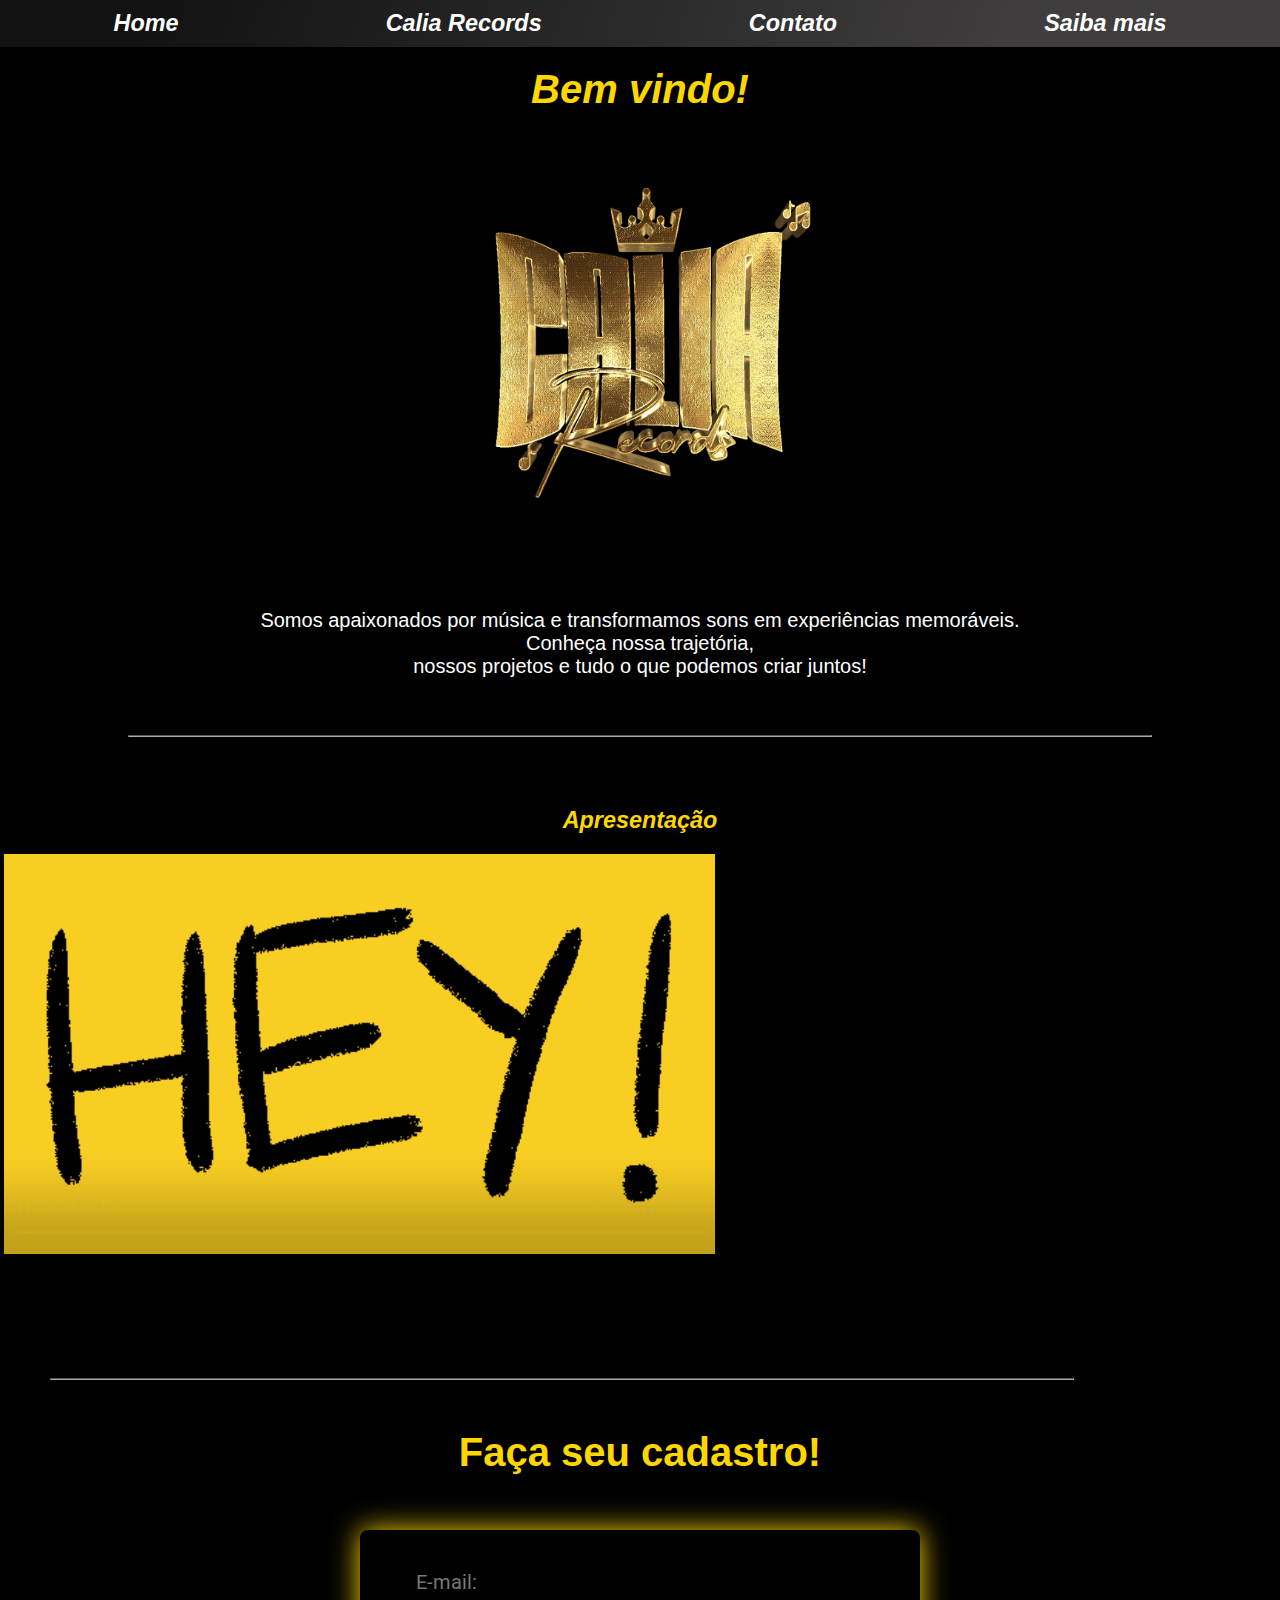
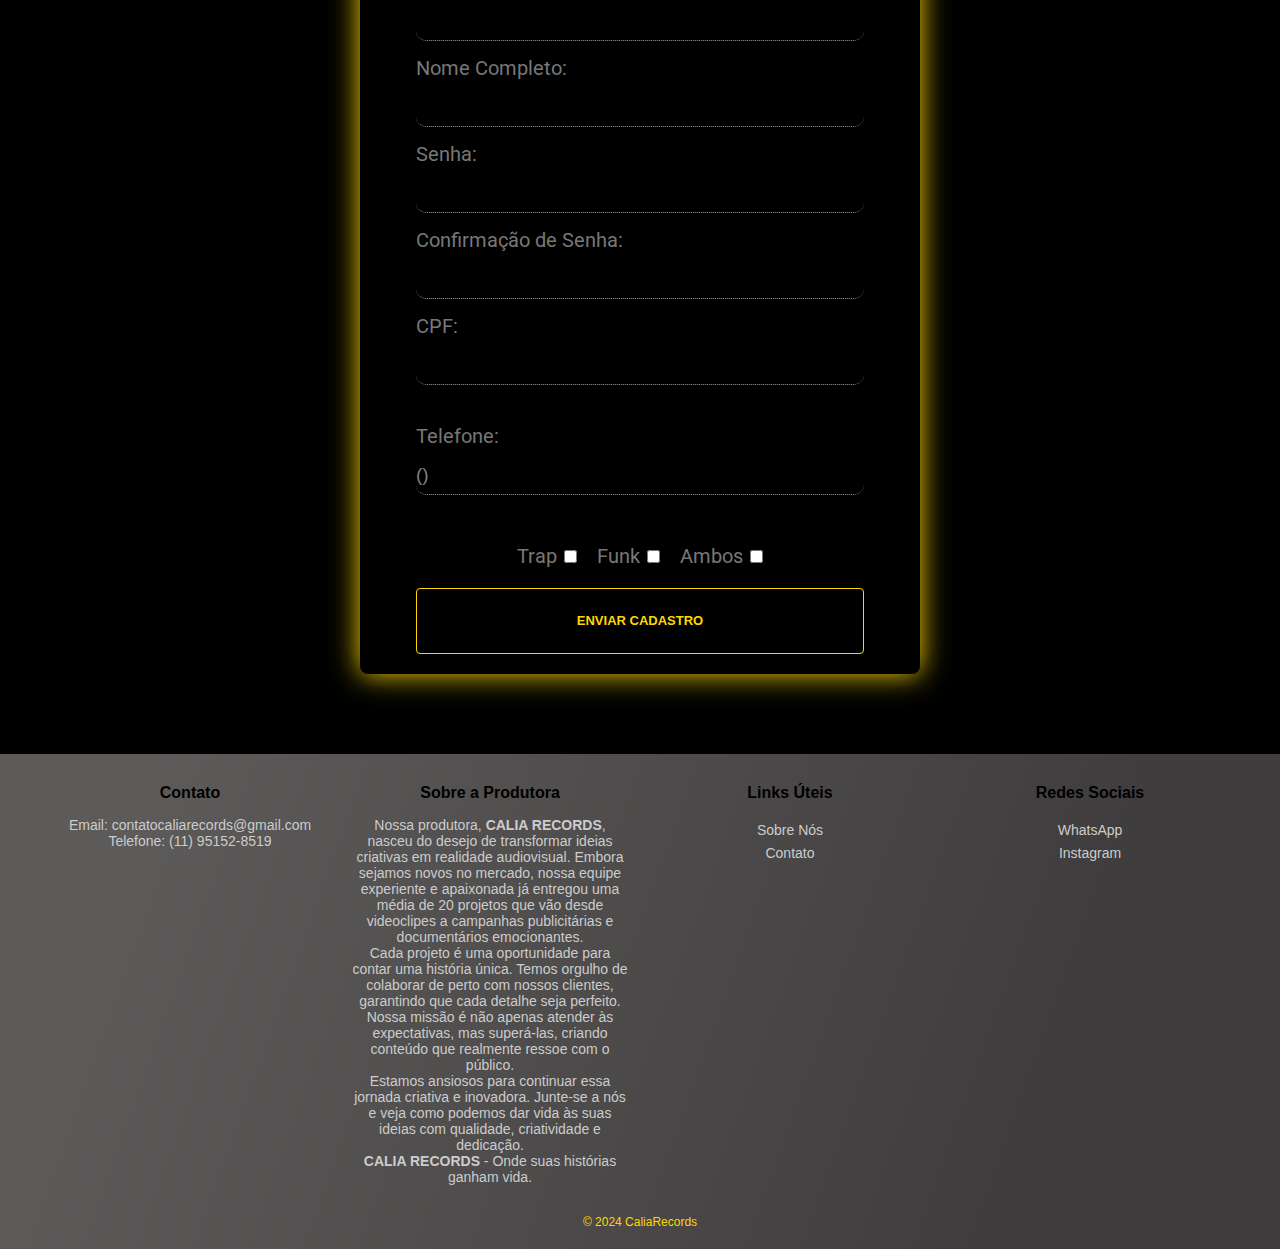
==== index.html @ 0835ebcd "Site Finalizado" ====
<!DOCTYPE html>
<html lang="pt-br">
  <head>
    <meta charset="UTF-8" />
    <meta name="viewport" content="width=device-width, initial-scale=1.0" />
    <title>Calia Records</title>
    <link rel='stylesheet' href='https://cdn-uicons.flaticon.com/2.6.0/uicons-regular-rounded/css/uicons-regular-rounded.css'>
    <link rel='stylesheet' href='https://cdn-uicons.flaticon.com/2.6.0/uicons-bold-straight/css/uicons-bold-straight.css'>
    <link rel="stylesheet" href="style.css" />
    <link rel="preconnect" href="https://fonts.googleapis.com" />
    <link rel="preconnect" href="https://fonts.gstatic.com" crossorigin />
    <link
      href="https://fonts.googleapis.com/css2?family=Roboto:wght@700&family=Rubik:ital,wght@0,300..900;1,300..900&display=swap"
      rel="stylesheet">
      <link rel='stylesheet' href='https://cdn-uicons.flaticon.com/2.6.0/uicons-regular-rounded/css/uicons-regular-rounded.css'>
      <link rel="stylesheet" href="https://www.flaticon.com/br/icon-font-gratis/megafone_3914404?related_id=3914404">
  </head>
  <body>
    
    <header>
      <nav>
        <div class="container_principal">
          <a href="#"><i class="fi fi-bs-home" id="Home"><h3>Home</h3></i> </a>
        <a href="#video"><i class="fi fi-rr-megaphone" id="Calia-records"><h3>Calia Records</h3></i></a> 
          <a href="https://wa.me/11952828519?text=Ol%C3%A1%2C%20Quero%20saber%20mais%20sobre%20a%20Calia%20Records%20!!!" target="_blank"><i class="fi fi-rr-circle-phone" id="phone"> <h3>Contato</h3></i></a>
        <a href="saiba_mais.html"><i class="fi fi-rr-exclamation" id="exclamação"><h3>Saiba mais</h3></i> </a>  
        </div>
      </nav>
    </header>
    <section>
      </div>
      <div class="Apresentação">
        <div class="Titulo">
          <h1>Bem vindo!</h1>
          <img src="Logo_Calia Record_Gold.png" height="450px" width="400px" alt="Calia Records" id="Calia">
        </div>
        <p class="paragrafo-titulo">Somos apaixonados por música e transformamos sons em experiências memoráveis. <br>
           Conheça nossa trajetória, <br>
            nossos projetos e tudo o que podemos criar juntos!

        </p>
      <hr>
      </div>
       <div class="Apresentação_subtitulo">
        <div id="video" class="Titulo">
          <h3>Apresentação</h3>
        </div>
      
          <video id="video-resposivo"  width="720" height="400" controls autoplay loop muted>
            <source src="O que Acha.mp4" type="video/mp4" />
            <source src="video.ogg" type="video/ogg" />
            
          </video>
        <br>
        <br>
        <br>
        <br>
        <hr>
      </div>
          
      <section >
        <h1>Faça seu cadastro!</h1>
        <div class="subtitulo">
         
          <form action="https://api.sheetmonkey.io/form/tJ2XK6xa3as1j7beWfcFJS" method="post" enctype="multipart/form-data">
            
            <label for="email">E-mail:<input type="email" id="email" name="email" required></label>
            

            <label for="nome">Nome Completo: <input type="text" id="nome" name="nome" required></label>
            

            <label for="senha">Senha:<input type="password" id="senha" name="senha" required></label>
            

            <label for="confirmacao_senha">Confirmação de Senha:<input type="password" id="confirmacao_senha" name="confirmacao_senha" required></label>
            

            <label for="cpf">CPF: <input type="number" id="cpf" name="cpf" required></label>
            <br>
            <label for="num">Telefone: <input type="tel" id="tel" name="tel" value="()" required></label>
            <br>
            <span class="checkbox">
              <label for="trap">Trap<input class="checkbox" type="checkbox" name="genero" id="trap" value="trap"></label>
            <br>
            <label for="trap">Funk<input class="checkbox" type="checkbox" name="genero" id="funk" value="funk"></label>
            <label for="trap">Ambos<input class="checkbox" type="checkbox" name="genero" id="Ambos" value="Ambos"></label>
            </span>
            
           
            <button type="submit">Enviar Cadastro</button>
        </form>
        </div>
      </section>
      <footer class="footer"> 
        <div class="container"> 
          <div class="contact">
             <h4>Contato</h4> 
             <p>Email: contatocaliarecords@gmail.com</p> 
             <p>Telefone: (11) 95152-8519</p>
             </div>
             <div class="about"> <h4>Sobre a Produtora</h4> <p>Nossa produtora, <strong>CALIA RECORDS</strong>, nasceu do desejo de transformar ideias criativas em realidade audiovisual. Embora sejamos novos no mercado, nossa equipe experiente e apaixonada já entregou uma média de 20 projetos que vão desde videoclipes a campanhas publicitárias e documentários emocionantes.</p> <p>Cada projeto é uma oportunidade para contar uma história única. Temos orgulho de colaborar de perto com nossos clientes, garantindo que cada detalhe seja perfeito. Nossa missão é não apenas atender às expectativas, mas superá-las, criando conteúdo que realmente ressoe com o público.</p> <p>Estamos ansiosos para continuar essa jornada criativa e inovadora. Junte-se a nós e veja como podemos dar vida às suas ideias com qualidade, criatividade e dedicação.</p> <p><strong>CALIA RECORDS</strong> - Onde suas histórias ganham vida.</p> </div>
              <div class="links"> 
                <h4>Links Úteis</h4>
                 <a href="/projeto/saibamais/index.html">Sobre Nós</a><br> 
                 <a href="#contato">Contato</a> <br>
                 <iframe id="mapa" src="https://www.google.com/maps/embed?pb=!1m18!1m12!1m3!1d3655.429739809039!2d-46.62839962548499!3d-23.62477626392346!2m3!1f0!2f0!3f0!3m2!1i1024!2i768!4f13.1!3m3!1m2!1s0x94ce5b06ea140fbb%3A0xa24c72f0fae8b52!2sR.%20Cal%C3%B3gero%20Calia%2C%20167%20-%20Vila%20Santo%20Estefano%2C%20S%C3%A3o%20Paulo%20-%20SP%2C%2004152-100!5e0!3m2!1spt-BR!2sbr!4v1733455033591!5m2!1spt-BR!2sbr" width="200" height="250" style="border:0;" allowfullscreen="" loading="lazy" referrerpolicy="no-referrer-when-downgrade"></iframe>
                </div>
                  <div class="social"> 
                    <h4>Redes Sociais</h4> 
                    <a href="https://wa.me/11952828519?text=Ol%C3%A1%2C%20Quero%20saber%20mais%20sobre%20a%20Calia%20Records%20!!!" target="_blank">WhatsApp</a><br>
                     <a href="https://instagram.com" target="_blank">Instagram</a>
                     </div>
                     </div>
                    
                     <div class="copyright"> © 2024 CaliaRecords 
                    
                     </div>
                     </footer>
  </body>
</html>
---- style.css ----
@import url("https://cdn-uicons.flaticon.com/2.6.0/uicons-solid-rounded/css/uicons-solid-rounded.css");

@media (max-width: 600px) {
    .container_principal {
        font-size: 10px; /* Reduz o tamanho da fonte */
        padding: 2px;
        width: 100%;     /* Ocupa 100% da largura */
        height: 100%;    /* Ocupa 100% da altura */
        overflow: hidden; /* Evita rolagem desnecessária */
        display: inline-block;
        flex-direction: row;
        justify-content: end;
        
    }
}

/* Ajustes para telas menores */
@media (max-width: 600px) {
    .Apresentação {
        font-size: 10px; /* Reduz o tamanho da fonte */
        padding: 2px;
        width: 100%;     /* Ocupa 100% da largura */
        height: 100%;    /* Ocupa 100% da altura */
        overflow: hidden; /* Evita rolagem desnecessária */
    }
}

/* Ajustes para telas menores */
@media (max-width: 600px) {
    .paragrafo_titulo {
        font-size: 10px; /* Reduz o tamanho da fonte */
        padding: 0%;
        width: 100%;     /* Ocupa 100% da largura */
        height: 100%;    /* Ocupa 100% da altura */
        overflow: hidden; /* Evita rolagem desnecessária */
    }
}

/* Ajustes para telas menores */
@media (max-width: 600px) {
    .Apresentação-subtitulo {
        font-size: 10px; /* Reduz o tamanho da fonte */
        padding: 2px;
        width: 100%;     /* Ocupa 100% da largura */
        height: 100%;    /* Ocupa 100% da altura */
        overflow: hidden; /* Evita rolagem desnecessária */
    }
}

/* Ajustes para telas menores */
@media (max-width: 600px) {
    #video-resposivo {
        font-size: 10px; /* Reduz o tamanho da fonte */
        padding: 2px;
        width: 100%;     /* Ocupa 100% da largura */
        height: 100%;    /* Ocupa 100% da altura */
        overflow: hidden; /* Evita rolagem desnecessária */
    }
}

@media (max-width: 600px) {
    .subtitulo {
        font-size: 10px; /* Reduz o tamanho da fonte */
        padding: 2px;
        width: 100%;     /* Ocupa 100% da largura */
        height: 100%;    /* Ocupa 100% da altura */
        overflow: hidden; /* Evita rolagem desnecessária */
    }
}

@media (max-width: 600px) {
    .footer {
        font-size: 5px; /* Reduz o tamanho da fonte */
        padding: 1px;
        width: 100%;     /* Ocupa 100% da largura */
        height: 100%;    /* Ocupa 100% da altura */
        overflow: hidden; /* Evita rolagem desnecessária */
    }
}

* {
  margin: 0px;
}
hr {
  border-color: #aaa;
  box-sizing: border-box;
  width: 80%;
  margin: 50px;
}
/* estilização do navegador*/
header {
  font-family: Arial, Helvetica, sans-serif;
  background: linear-gradient(
    109.6deg,
    rgba(0, 0, 0, 0.93) 11.2%,
    rgb(63, 61, 61) 78.9%
  );
  color: white;
  font-size: 20px;
  font-style: italic;
}

.container_principal {
    display: flex;
    flex-direction: unset;
    justify-content: space-around;
    gap: 0px;
    align-items: center;
    padding: 10px;
}
.container-principal h3:hover {
  color: gold;
  transform: translateY(1.5s);
  transition: 2s;
  cursor: pointer;
}
/*estlização da seção principal*/

section {
  font-family: Arial, Helvetica, sans-serif;
  background-color: black;
  font-size: 20px;
  color: white;
}
.Apresentação {
  display: flex;
  align-items: center;
  flex-direction: column;
  margin: 0px 0px 0px 0px;
}
.Apresentação-subtitulo {
  display: flex;
  align-items: center;
  flex-direction: column;
  margin: 0px 0px 0px 0px;
  background: linear-gradient(
    90.6deg,
    rgba(0, 0, 0, 0.93) 11.2%,
    rgb(63, 61, 61) 78.9%
  );
}

.Titulo {
  display: flex;
  flex-direction: column;
  margin: 20px 0px 20px 0px;
  align-items: center;
  font-family: Arial, Helvetica, sans-serif;
  font-style: italic;
  color: gold;
}

.Titulo h1 {
  margin: 0px 0px 20px 0px;
}
h3 {
  height: -100px;
}
.segundo-container {
  background: rgb(131, 58, 180);
  background: radial-gradient(
    circle,
    rgba(131, 58, 180, 1) 52%,
    rgba(252, 176, 69, 1) 100%,
    rgba(253, 111, 29, 1) 100%
  );
}
/* Centralização do ícone Home (Casa)*/
#Home {
  display: flex;
  gap: 15px;
}
/* Animação no ícone home (casa)*/
#Home:hover {
  color: gold;
  transform: translate(1.5s);
  transition: 2s;
  cursor: pointer;
  border-bottom: 2px solid gold;
  position: relative;
  top: 0;
  padding: 4px;
  background: linear-gradient(
    109.6deg,
    rgba(0, 0, 0, 0.93) 11.2%,
    rgb(63, 61, 61) 78.9%
  );
  top: -2px;
  border-radius: 7px;
  box-shadow: 0 2px 2px #666;
  position: relative;
  padding: 4px;
  background-color: gray;
  top: -2px;
  border-bottom: 2px solid #999;
  padding-bottom: 2px;
  position: relative;
  top: 0;
  padding: 4px;
  background-color: gray;
  transition: all 0.2s ease-in-out;
  top: -4px;
  box-shadow: 0 4px 3px #999;
}
/*Centralização do ícone de contato*/
#phone {
  display: flex;
  gap: 15px;
}
/*Animação no ícone de contato*/
#phone:hover {
  color: gold;
  transform: translate(1.5s);
  transition: 2s;
  cursor: pointer;
  border-bottom: 2px solid gold;
  position: relative;
  top: 0;
  padding: 4px;
  background: linear-gradient(
    109.6deg,
    rgba(0, 0, 0, 0.93) 11.2%,
    rgb(63, 61, 61) 78.9%
  );
  border-radius: 7px;
  top: -2px;
  box-shadow: 0 2px 2px #666;
  position: relative;
  padding: 4px;
  background-color: gray;
  top: -2px;
  border-bottom: 2px solid #999;
  padding-bottom: 2px;
  position: relative;
  top: 0;
  padding: 4px;
  background-color: gray;
  transition: all 0.2s ease-in-out;
  top: -4px;
  box-shadow: 0 4px 3px #999;
}
/* Centraliazação do ícone*/
#exclamação {
  display: flex;
  gap: 15px;
}
/* Animação no ícone do saiba mais*/
#exclamação:hover {
  color: gold;
  transform: translate(1.5s);
  transition: 2s;
  cursor: pointer;
  border-bottom: 2px solid gold;
  position: relative;
  top: 0;
  padding: 4px;
  background: linear-gradient(
    109.6deg,
    rgba(0, 0, 0, 0.93) 11.2%,
    rgb(63, 61, 61) 78.9%
  );
  top: -2px;
  box-shadow: 0 2px 2px #666;
  position: relative;
  padding: 4px;
  background-color: gray;
  top: -2px;
  border-bottom: 2px solid #999;
  padding-bottom: 2px;
  position: relative;
  top: 0;
  padding: 4px;
  background-color: gray;
  transition: all 0.2s ease-in-out;
  top: -4px;
  box-shadow: 0 4px 3px #999;
  border-radius: 7px;
}
/*Centralização de íncone da Calia*/
#Calia-records {
  display: flex;
  gap: 15px;
}
/*Animação e sombremanto no ícone da Calia */
#Calia-records:hover {
  color: gold;
  transform: translate(1.5s);
  transition: 2s;
  cursor: pointer;
  border-bottom: 2px solid gold;
  position: relative;
  top: 0;
  border-radius: 7px;
  padding: 4px;
  background: linear-gradient(
    109.6deg,
    rgba(0, 0, 0, 0.93) 11.2%,
    rgb(63, 61, 61) 78.9%
  );
  top: -2px;
  box-shadow: 0 2px 2px #666;
  position: relative;
  padding: 4px;
  background-color: gray;
  top: -2px;
  border-bottom: 2px solid #999;
  padding-bottom: 2px;
  position: relative;
  top: 0;
  padding: 4px;
  background-color: gray;
  transition: all 0.2s ease-in-out;
  top: -4px;
  box-shadow: 0 4px 3px #999;
}
/* Animação na imagem da Calia*/
#Calia:hover {
  border-radius: 10px;
  color: gold;
  transform: translate(1.5s);
  transition: 2s;
  cursor: pointer;
  border-bottom: 2px solid gold;
  position: relative;
  top: 0;
  padding: 4px;
  background-color: gray;
  top: -2px;
  box-shadow: 0 2px 2px #666;
  position: relative;
  padding: 4px;
  background-color: gray;
  top: -2px;
  border-bottom: 2px solid #999;
  padding-bottom: 2px;
  position: relative;
  top: 0;
  padding: 4px;
  background: radial-gradient(
      ellipse farthest-corner at right bottom,
      #fedb37 0%,
      #fdb931 8%,
      #9f7928 30%,
      #8a6e2f 40%,
      transparent 80%
    ),
    radial-gradient(
      ellipse farthest-corner at left top,
      #ffffff 0%,
      #ffffac 8%,
      #d1b464 25%,
      #5d4a1f 62.5%,
      #5d4a1f 100%
    );
  transition: all 0.2s ease-in-out;
  top: -4px;
  box-shadow: 0 4px 3px #999;
}
/*Alinhamento do fórmulario*/
.subtitulo {
  display: flex;
  justify-content: center;
}
form {
  margin-top: 50px;
  display: flex;
  flex-direction: column;
  align-items: center;
  width: 100%;
  max-width: 28rem;
  background: transparent;
  padding: 2.5rem 3.5rem 20px 3.5rem;
  border-radius: 0.5rem;
  box-shadow: 0 0 1.8rem gold;
  font-family: "Roboto", sans-serif;
  margin-bottom: 80px;
}
label {
  width: 100%;
  color: #777;
  align-self: flex-start;
  transition: 0.15 linear;
}
label:focus-within {
  color: gold;
}
input {
  font-size: 1.1875rem;
  color: gray;
  padding: 1rem 0 0.5rem 0;
  width: 100%;
  border: none;
  border-color: #a0a0a0;
  border-bottom-width: 1px;
  border-bottom-style: dotted;
  margin-bottom: 15px;
  transition: 0.15s linear;
  background: transparent;
  border-radius: 10px;
}
input:hover {
  border: gold;
}
input:focus {
  outline: none;
  border-color: gold;
}
button {
  font-size: 0.8125rem;
  line-height: 2rem;
  font-weight: 700;
  text-transform: uppercase;
  width: 100%;
  padding: 1rem 2rem;
  cursor: pointer;
  background: transparent;
  color: gold;
  border: 1px solid currentColor;
  border-radius: 4px;
  transition: 0.25s;
}
button:hover,
button:focus {
  outline: none;
  background: radial-gradient(
      ellipse farthest-corner at right bottom,
      #fedb37 0%,
      #fdb931 8%,
      #9f7928 30%,
      #8a6e2f 40%,
      transparent 80%
    ),
    radial-gradient(
      ellipse farthest-corner at left top,
      #ffffff 0%,
      #ffffac 8%,
      #d1b464 25%,
      #5d4a1f 62.5%,
      #5d4a1f 100%
    );
  color: white;
}
fieldset {
  color: white;
}
a {
  color: white;
  text-decoration: none;
}
.video {
  background-image: radial-gradient(
    circle at 50% -3.03%,
    #bbdde1 0,
    #bad5d6 12.5%,
    #b9ccca 25%,
    #b8c1c0 37.5%,
    #b6b6b6 50%,
    #b3abae 62.5%,
    #afa1a8 75%,
    #aa98a3 87.5%,
    #a591a0 100%
  );
}
.paragrafo-titulo {
  font-family: "Franklin Gothic Medium", "Arial Narrow", Arial, sans-serif;
  text-align: center;
  padding: 7px;
}
h1 {
  text-align: center;
  color: gold;
  margin: 20px 0px 5px 0px;
}
.checkbox {
  color: white;
  display: flex;
  flex-direction: row;
}
.checkbox label {
  display: flex;
  gap: 7px;
  align-items: baseline;
  padding: 10px;
}
.footer {
  background: linear-gradient(
    109.6deg,
    rgb(93, 90, 90) 11.2%,
    rgb(63, 61, 61) 78.9%
  );
  color: #fff;
  padding: 20px 0;
  text-align: center;
}
.footer .container {
  max-width: 1200px;
  margin: 0 auto;
  display: flex;
  justify-content: space-around;
  flex-wrap: wrap;
}
.footer .container div {
  flex: 1;
  margin: 10px;
}
.footer h4 {
  margin-bottom: 15px;
  font-size: 16px;
  color: black;
}
.footer p,
.footer a {
  color: #ccc;
  text-decoration: none;
  font-size: 14px;
}
.footer a:hover {
  color: gold;
}
.footer .container div:last-child {
  border-right: none;
}
.footer .about {
  flex-basis: 100%;
  border-right: none;
}
.footer .copyright {
  margin-top: 20px;
  font-size: 12px;
  color: gold;
}
#mapa {
  width: 70%;
  height: 140px;
  margin-top: 8%;
}
@media (max-width: 600px) {
  header {
    font-size: 16px;
    padding: 10px;
  }
  .container-principal {
    flex-direction: column;
    padding: 15px;
  }
  section {
    font-size: 16px;
    padding: 10px;
  }
  .footer .container div {
    flex: 1 1 100%;
    text-align: center;
    margin: 10px 0;
  }
}
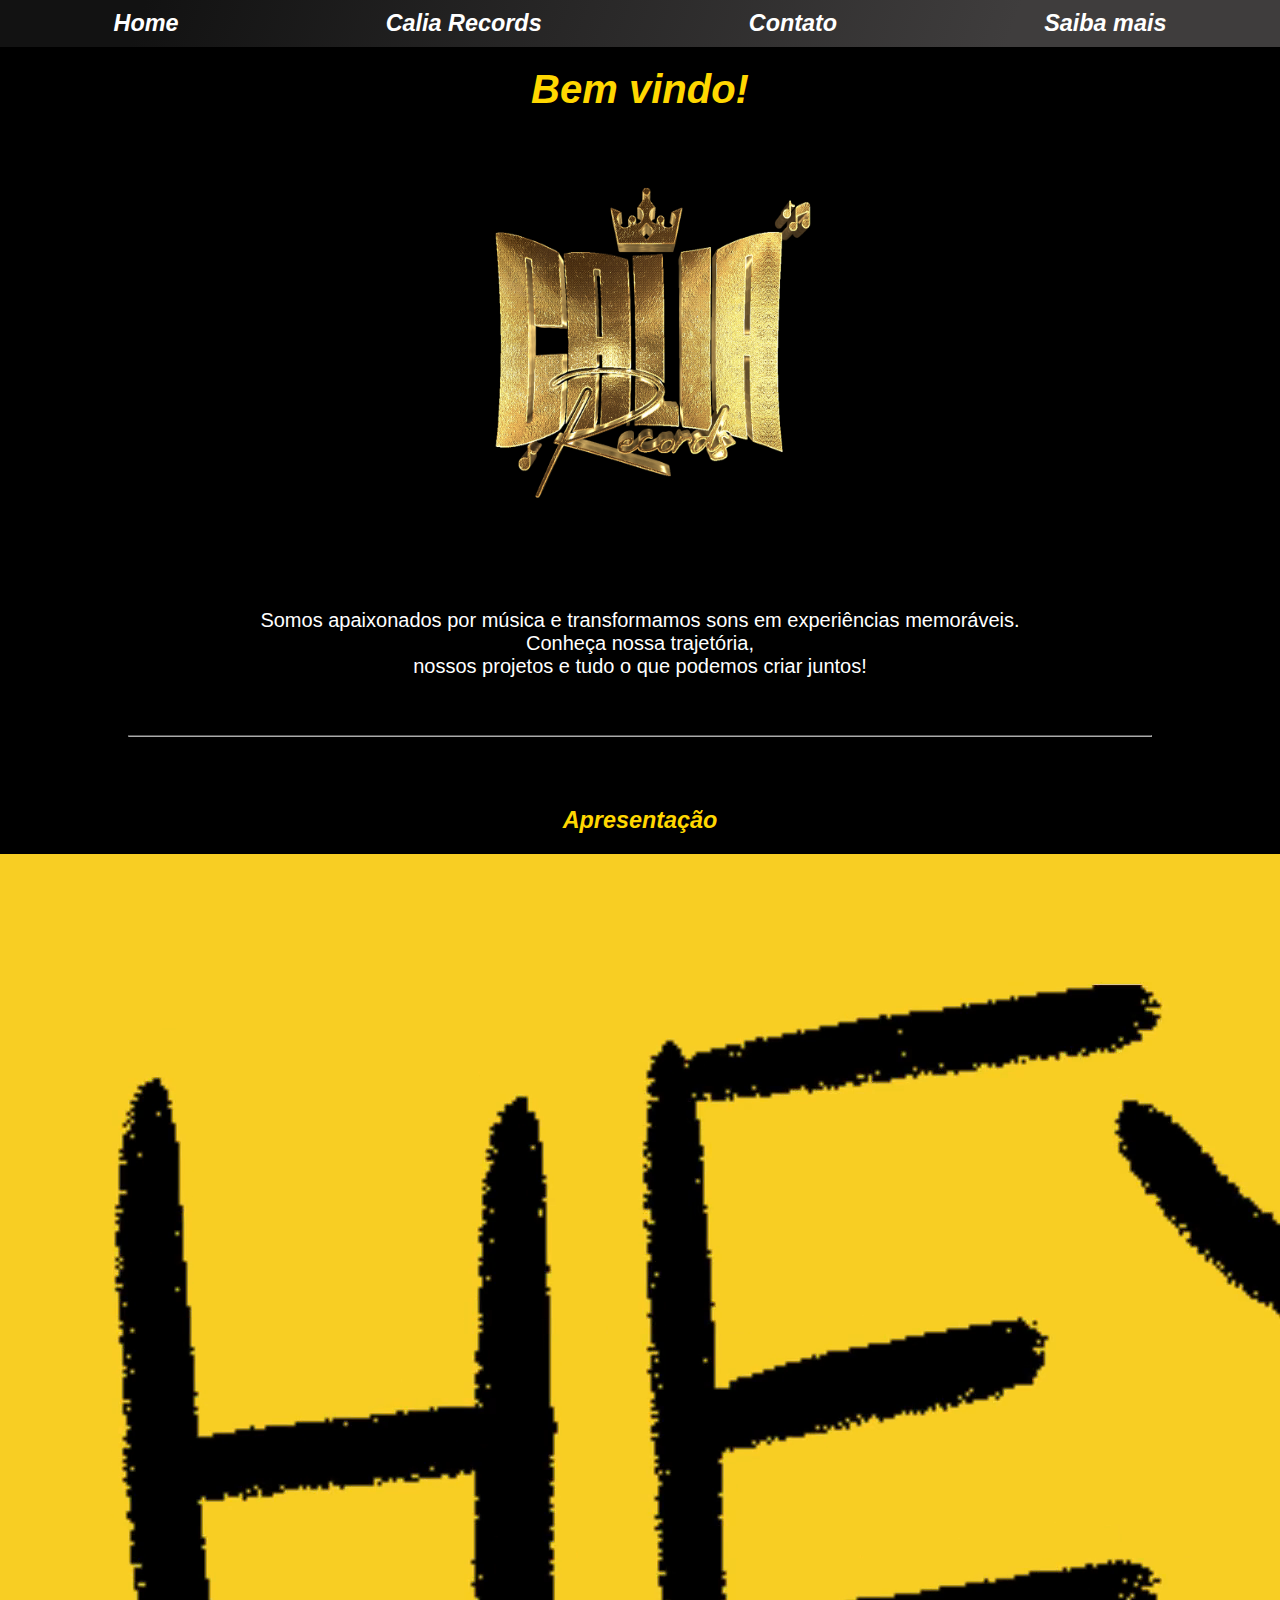
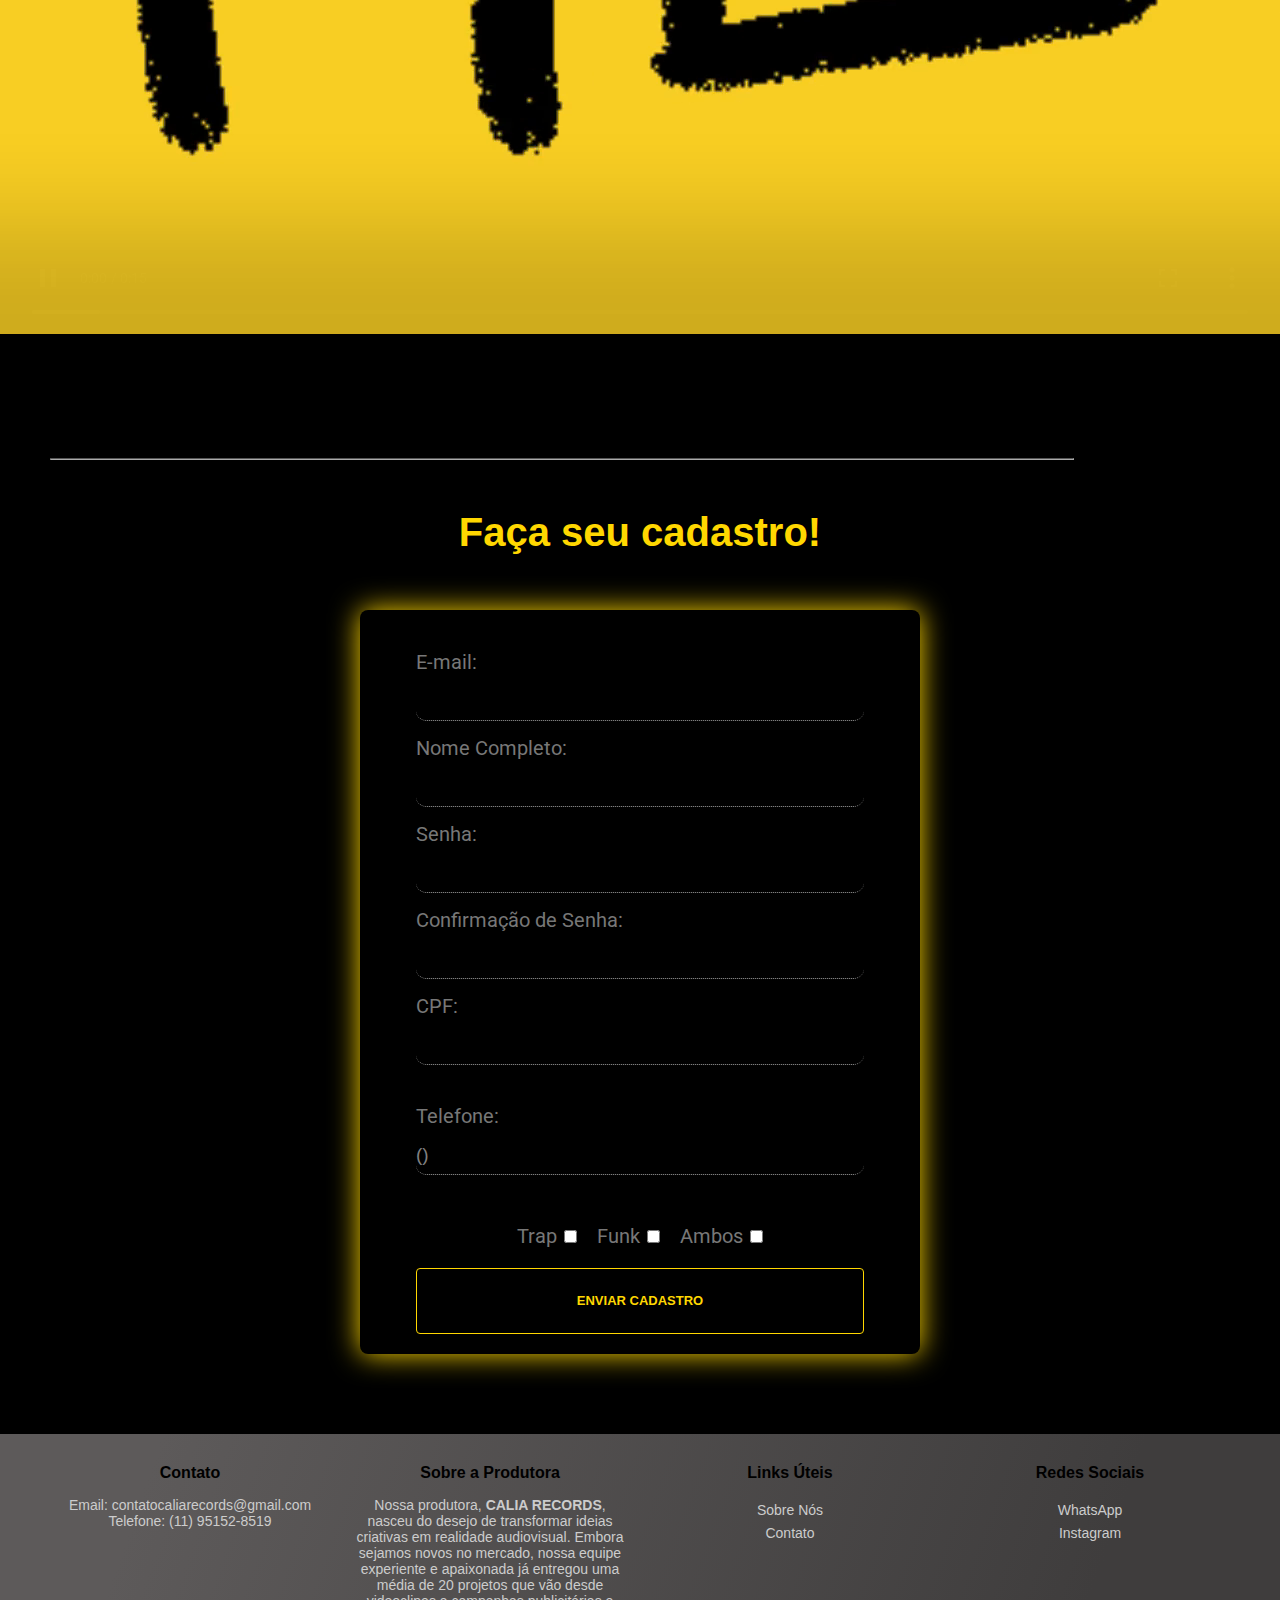
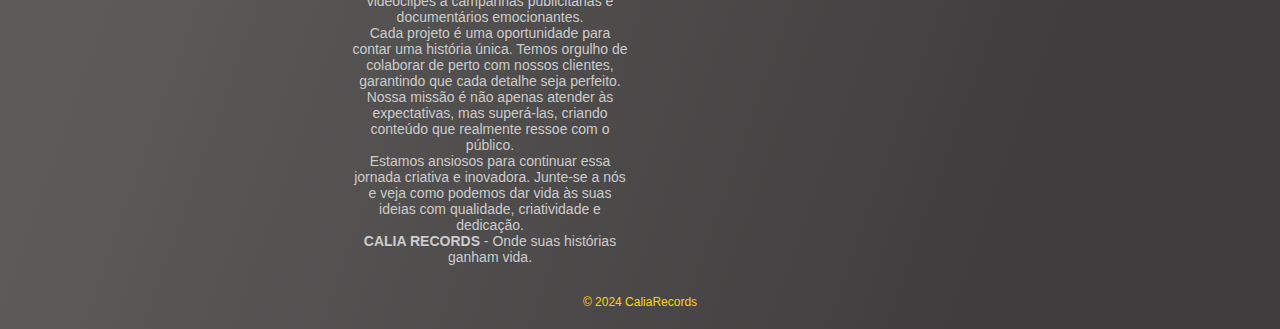
==== commit 8c84b138: "Update index.html" ====
--- a/index.html
+++ b/index.html
@@ -46,7 +46,7 @@
           <h3>Apresentação</h3>
         </div>
       
-          <video id="video-resposivo"  width="720" height="400" controls autoplay loop muted>
+          <video id="video-resposivo" controls autoplay loop muted>
             <source src="O que Acha.mp4" type="video/mp4" />
             <source src="video.ogg" type="video/ogg" />
             
@@ -118,4 +118,4 @@
                      </div>
                      </footer>
   </body>
-</html>+</html>
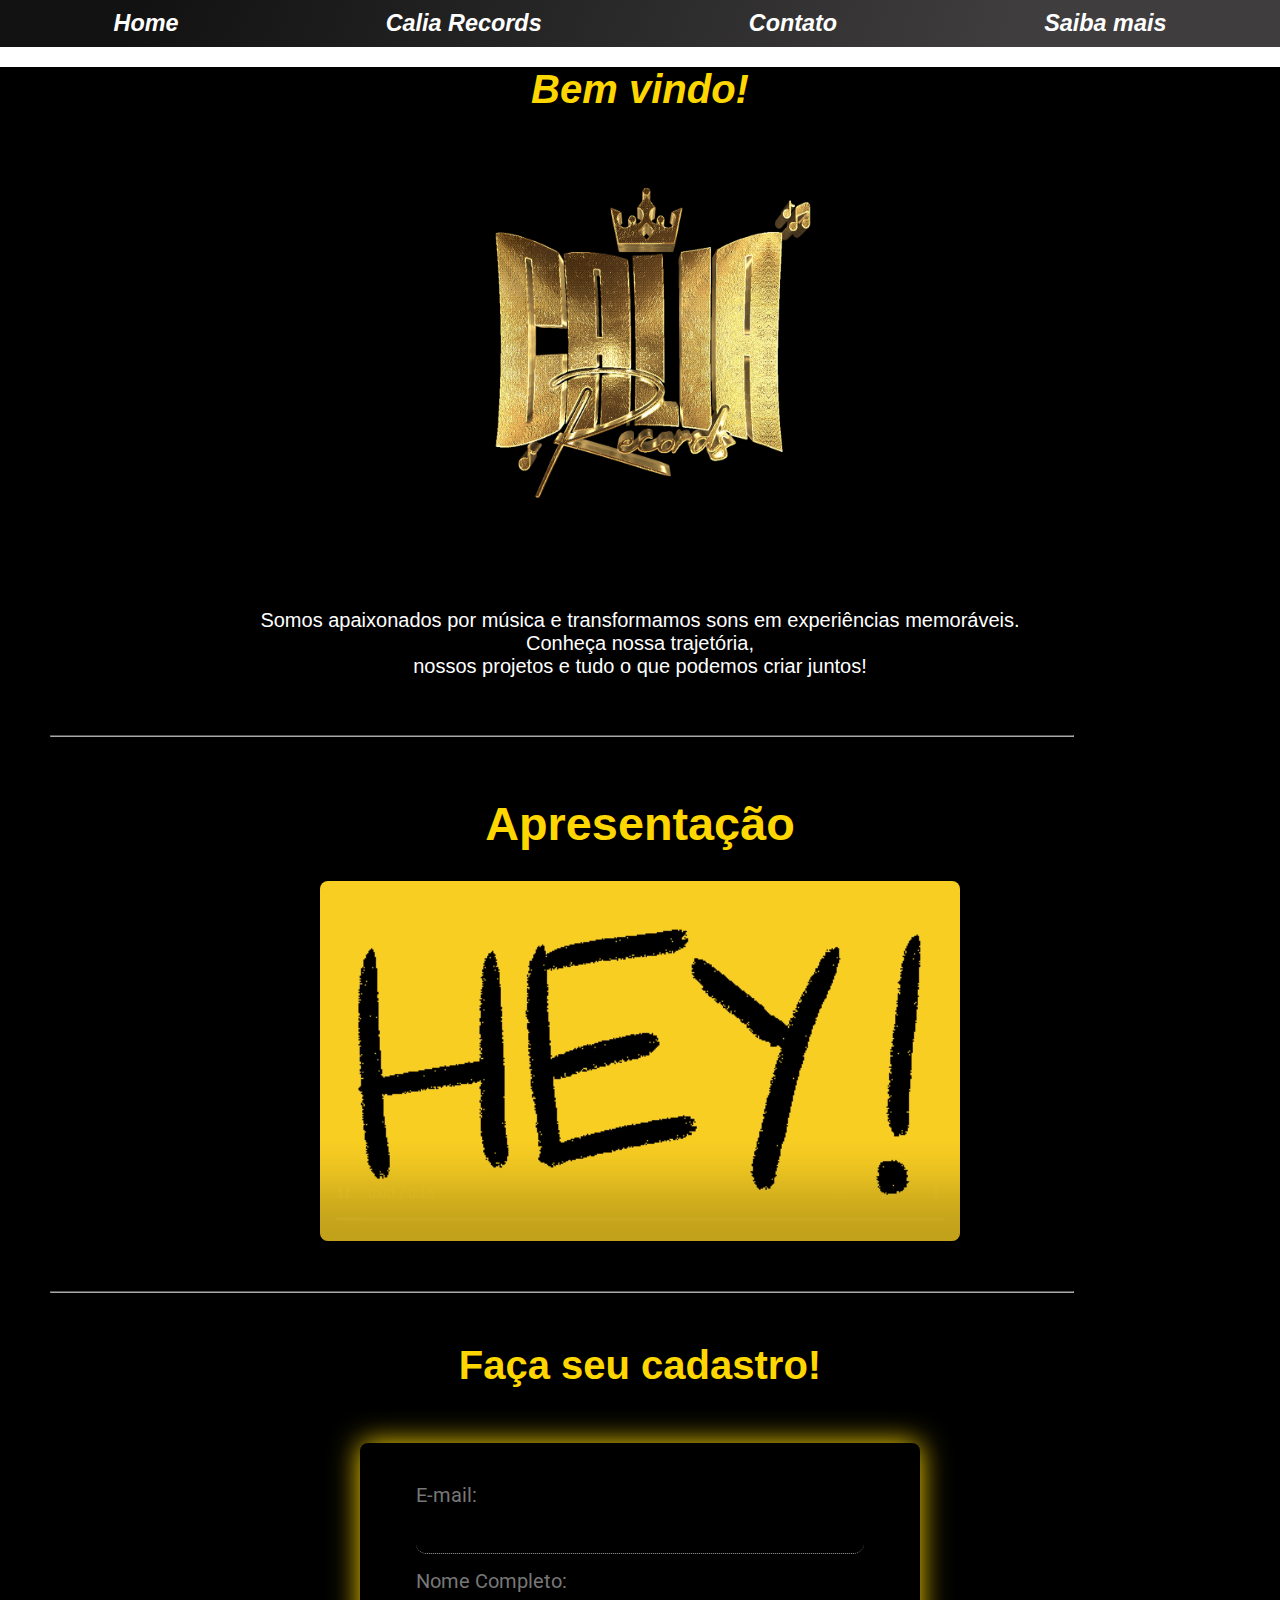
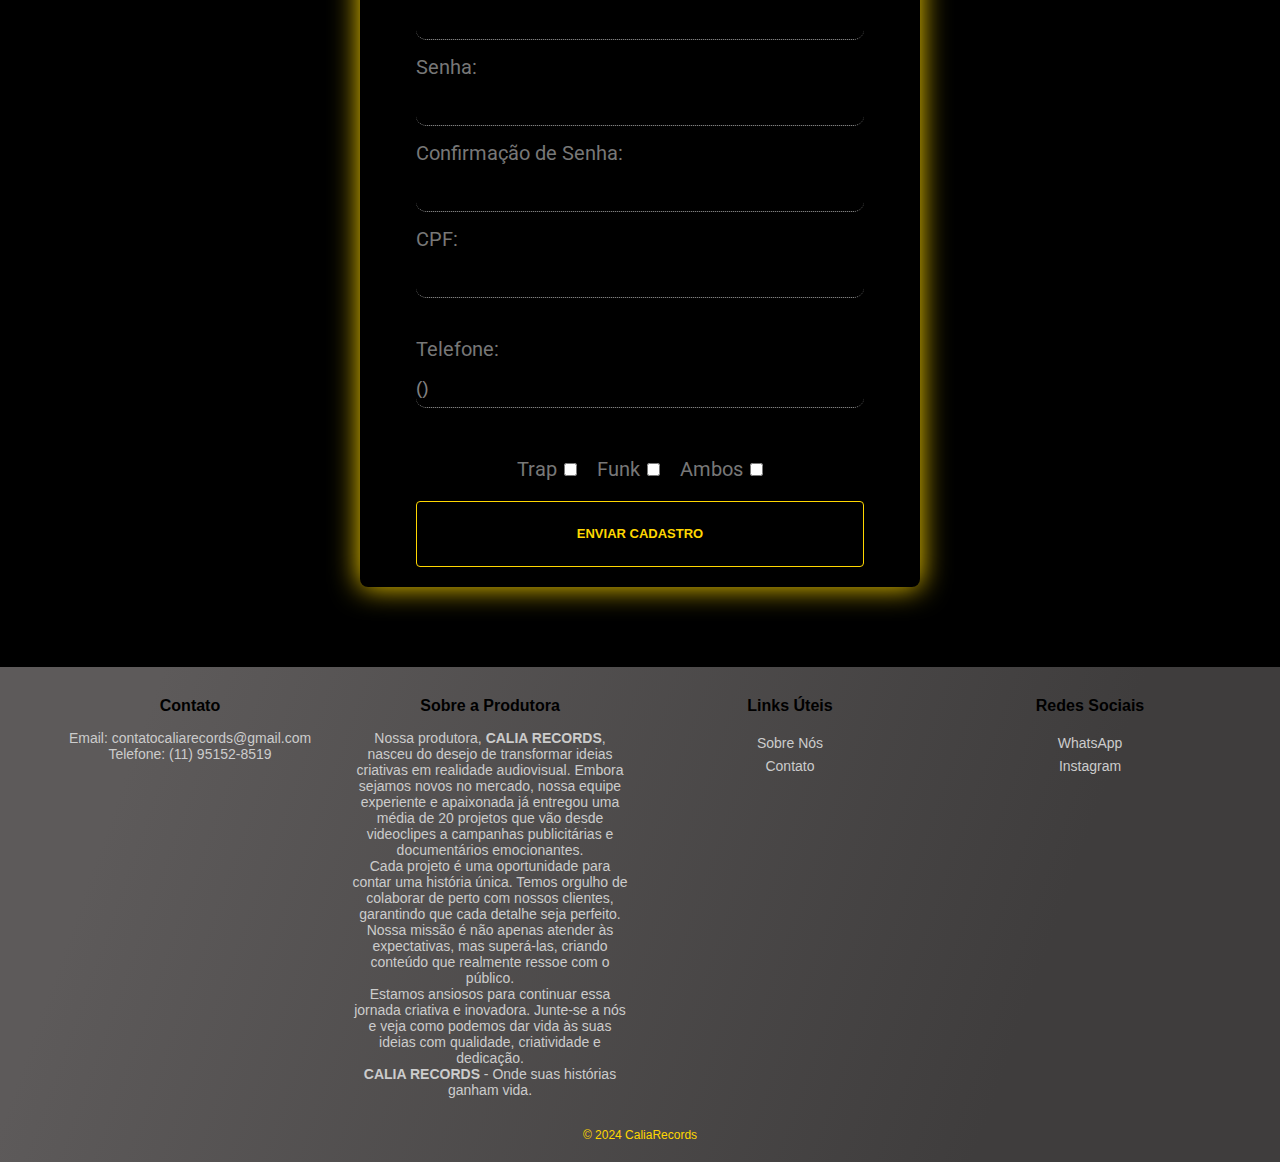
==== commit 77ae5773: "Update index.html" ====
--- a/index.html
+++ b/index.html
@@ -42,19 +42,16 @@
       <hr>
       </div>
        <div class="Apresentação_subtitulo">
-        <div id="video" class="Titulo">
           <h3>Apresentação</h3>
         </div>
-      
+
+        
+        <div id="video" class="Titulo">
           <video id="video-resposivo" controls autoplay loop muted>
             <source src="O que Acha.mp4" type="video/mp4" />
             <source src="video.ogg" type="video/ogg" />
-            
           </video>
-        <br>
-        <br>
-        <br>
-        <br>
+        </div>
         <hr>
       </div>
           
--- a/style.css
+++ b/style.css
@@ -122,22 +122,23 @@
   font-size: 20px;
   color: white;
 }
-.Apresentação {
-  display: flex;
+
+.Apresentação_subtitulo{
+  color: gold;
+  font-size: 40px;
+  display: flex;
+  flex-direction: unset;
+  justify-content: space-around;
+  gap: 0px;
   align-items: center;
-  flex-direction: column;
-  margin: 0px 0px 0px 0px;
-}
-.Apresentação-subtitulo {
-  display: flex;
-  align-items: center;
-  flex-direction: column;
-  margin: 0px 0px 0px 0px;
-  background: linear-gradient(
-    90.6deg,
-    rgba(0, 0, 0, 0.93) 11.2%,
-    rgb(63, 61, 61) 78.9%
-  );
+  padding: 10px;
+}
+
+#video-resposivo {
+  width: 50%; /* O vídeo ocupará 100% da largura do contêiner */
+  height: auto; /* Mantém a proporção original do vídeo */
+  border-radius: 8px; /* Bordas arredondadas, se desejar */
+  box-shadow: 0 4px 10px rgba(0, 0, 0, 0.2); /* Sombra para estética */
 }
 
 .Titulo {
@@ -552,4 +553,4 @@
     text-align: center;
     margin: 10px 0;
   }
-}+}
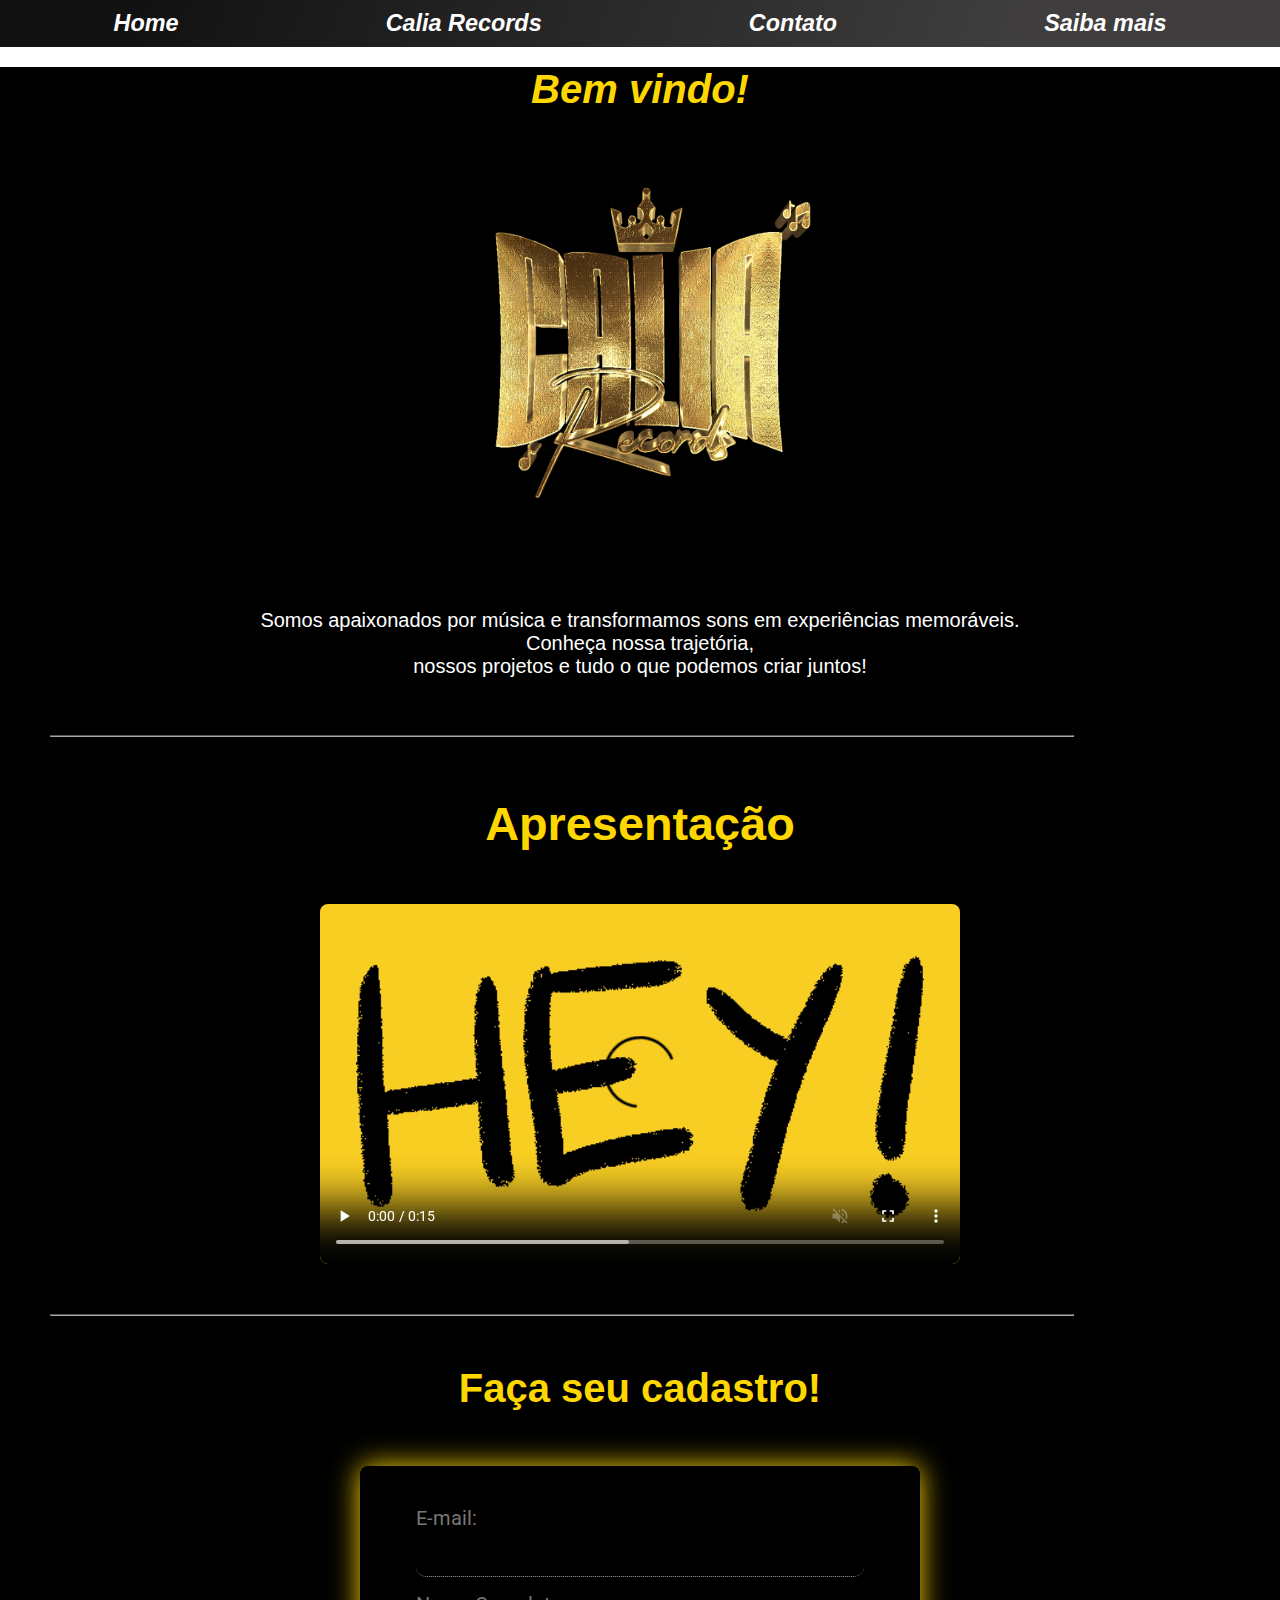
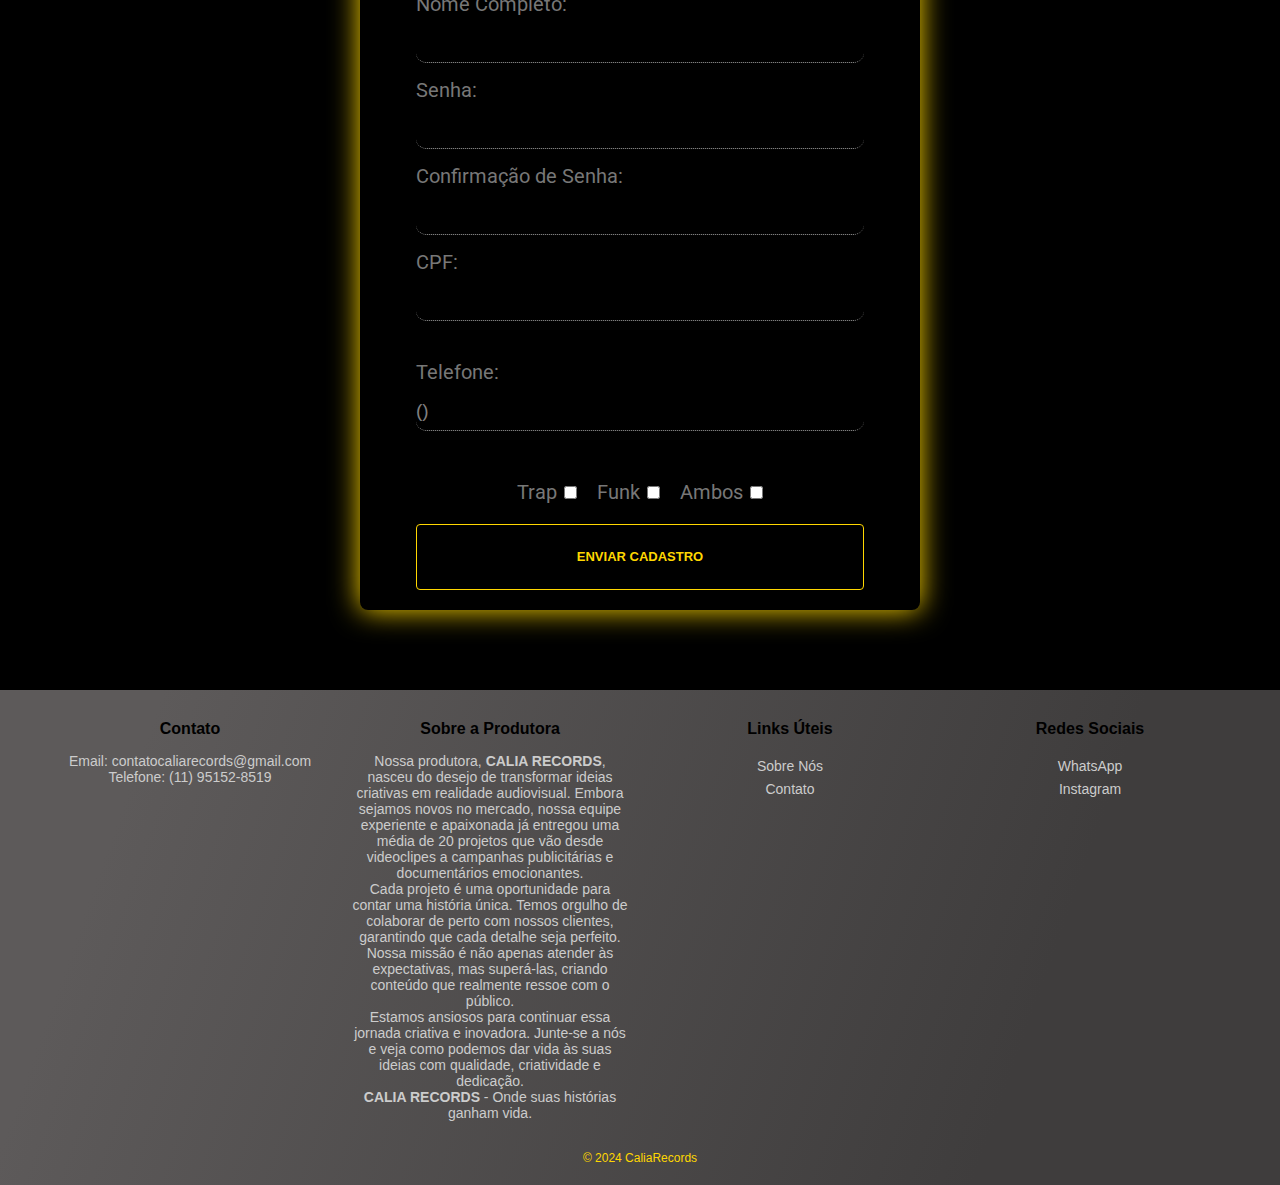
==== commit f28d1ea3: "Update index.html" ====
--- a/index.html
+++ b/index.html
@@ -43,7 +43,7 @@
       </div>
        <div class="Apresentação_subtitulo">
           <h3>Apresentação</h3>
-        </div>
+        </div><br>
 
         
         <div id="video" class="Titulo">
